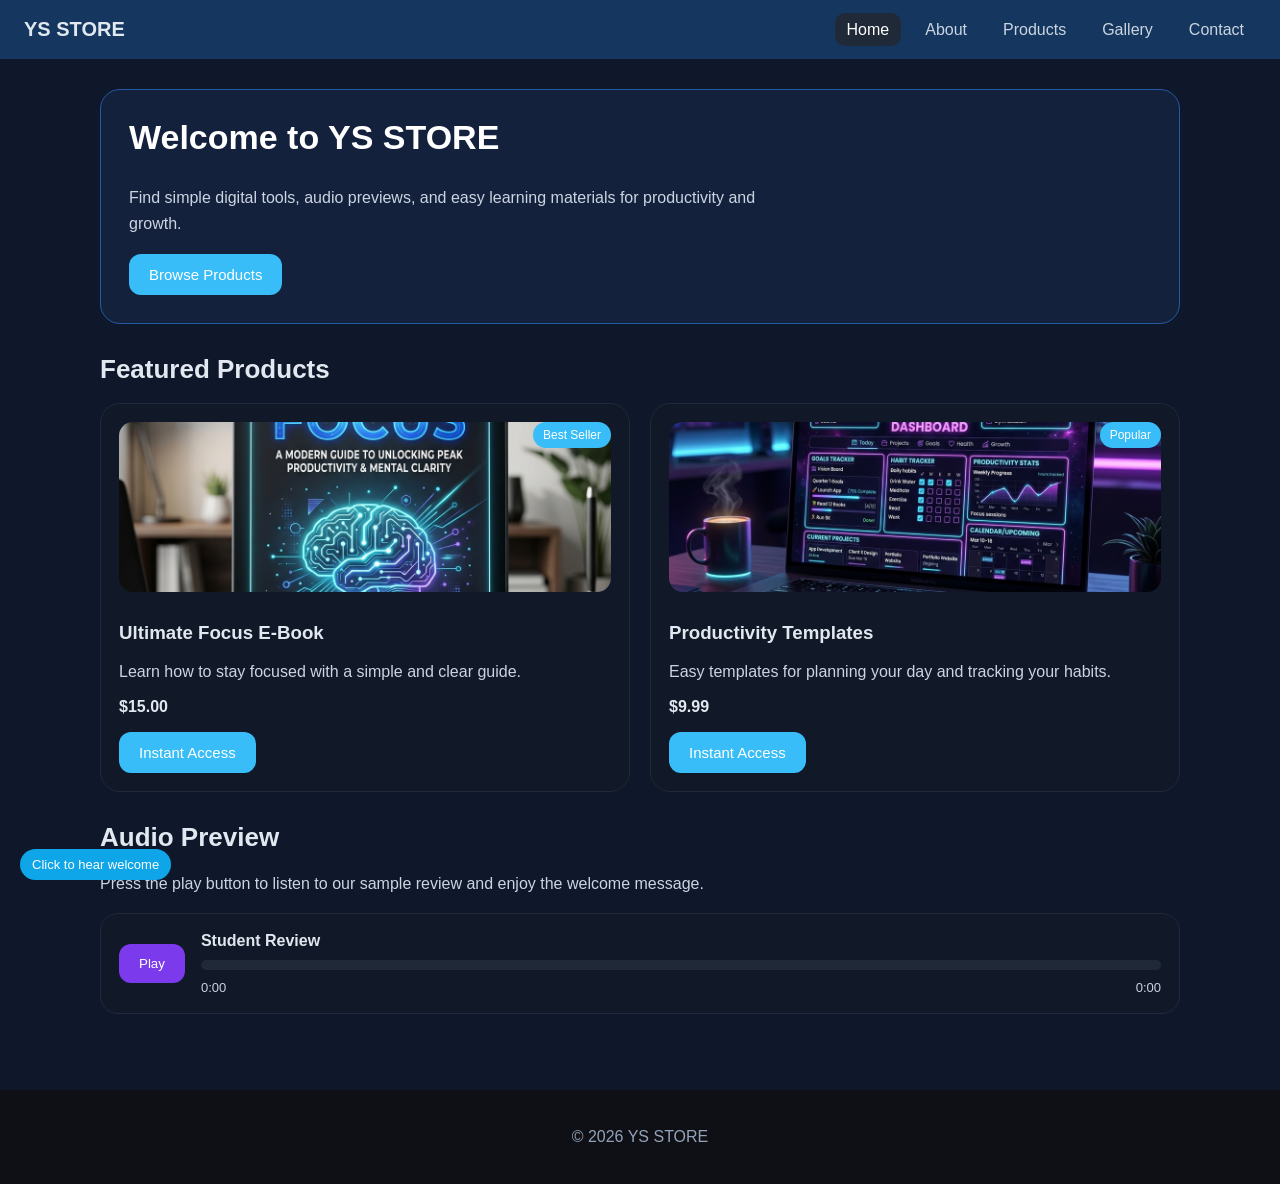
==== index.html @ 8cf1f519 "Add files via upload" ====
﻿<!DOCTYPE html>
<html lang="en">
<head>
  <meta charset="UTF-8">
  <meta name="viewport" content="width=device-width, initial-scale=1.0">
  <title>YS STORE - Simple Store</title>
  <link rel="stylesheet" href="style.css">
</head>
<body>
  <nav>
    <div class="logo">YS STORE</div>
    <ul class="nav-links">
      <li><a href="index.html" class="active">Home</a></li>
      <li><a href="html/about.html">About</a></li>
      <li><a href="html/products.html">Products</a></li>
      <li><a href="html/gallery.html">Gallery</a></li>
      <li><a href="html/contact.html">Contact</a></li>
    </ul>
  </nav>

  <div class="container">
    <section class="hero">
      <h1>Welcome to YS STORE</h1>
      <p>Find simple digital tools, audio previews, and easy learning materials for productivity and growth.</p>
      <button class="button hero-button" onclick="goToProducts()">Browse Products</button>
    </section>

    <section class="section">
      <h2 class="section-title">Featured Products</h2>
      <div class="card-grid">
        <div class="card">
          <div class="card-badge">Best Seller</div>
          <img src="images/focus_ebook.png" alt="Focus E-Book" onerror="this.src='https://images.unsplash.com/photo-1544716278-ca5e3f4abd8c?w=400'">
          <h3>Ultimate Focus E-Book</h3>
          <p>Learn how to stay focused with a simple and clear guide.</p>
          <div class="price">$15.00</div>
          <button class="button button-small" onclick="showBuyAlert('Ultimate Focus E-Book')">Instant Access</button>
        </div>
        <div class="card">
          <div class="card-badge">Popular</div>
          <img src="images/notion_template.png" alt="Templates" onerror="this.src='https://images.unsplash.com/photo-1616469829581-73993eb86b02?w=400'">
          <h3>Productivity Templates</h3>
          <p>Easy templates for planning your day and tracking your habits.</p>
          <div class="price">$9.99</div>
          <button class="button button-small" onclick="showBuyAlert('Productivity Templates')">Instant Access</button>
        </div>
      </div>
    </section>

    <section class="section">
      <h2 class="section-title">Audio Preview</h2>
      <p class="text">Press the play button to listen to our sample review and enjoy the welcome message.</p>

      <div class="audio-card">
        <audio id="successAudio" preload="metadata" ontimeupdate="updateAudioProgress()" onloadedmetadata="initAudioDuration()" onended="resetAudioPlayer()">
          <source src="audio/preview.mp3" type="audio/mpeg">
          Your browser does not support audio.
        </audio>

        <div class="audio-controls">
          <button class="audio-button" id="audioPlayBtn" onclick="togglePlayAudio()">Play</button>
          <div class="audio-details">
            <div class="audio-title">Student Review</div>
            <div class="audio-progress-bar" id="audioProgressBar" onclick="seekAudio(event)">
              <div class="audio-progress" id="audioProgress"></div>
            </div>
            <div class="audio-time">
              <span id="audioCurrentTime">0:00</span>
              <span id="audioDuration">0:00</span>
            </div>
          </div>
        </div>
      </div>
    </section>
  </div>

  <button id="welcomeSoundBtn" onclick="playWelcomeSound(); showWelcomeToast();">Click to hear welcome</button>
  <div id="welcomeToast">Welcome to YS STORE!</div>

  <footer>
    <p>&copy; 2026 YS STORE</p>
  </footer>

  <script src="js/main.js"></script>
</body>
</html>
---- style.css ----
﻿* {
  box-sizing: border-box;
}

body {
  margin: 0;
  font-family: Arial, sans-serif;
  background-color: #0f172a;
  color: #e2e8f0;
  min-height: 100vh;
  display: flex;
  flex-direction: column;
}

nav {
  background-color: #15375f;
  padding: 18px 24px;
  display: flex;
  justify-content: space-between;
  align-items: center;
  position: sticky;
  top: 0;
  z-index: 10;
}

.logo {
  font-size: 20px;
  font-weight: bold;
}

.nav-links {
  list-style: none;
  margin: 0;
  padding: 0;
  display: flex;
  gap: 12px;
}

.nav-links a {
  color: #cbd5e1;
  text-decoration: none;
  padding: 8px 12px;
  border-radius: 10px;
}

.nav-links a.active,
.nav-links a:hover {
  background-color: #1f2937;
  color: #ffffff;
}

.container {
  width: min(1080px, 95%);
  margin: 30px auto 60px;
  flex: 1;
}

.hero {
  background-color: #14213d;
  border: 1px solid #2459a4;
  border-radius: 20px;
  padding: 28px;
  margin-bottom: 30px;
}

.hero h1 {
  margin-top: 0;
  font-size: 34px;
  color: #ffffff;
}

.hero p {
  line-height: 1.6;
  max-width: 640px;
  margin-bottom: 18px;
  color: #cbd5e1;
}

.section {
  margin-top: 30px;
}

.section-title {
  font-size: 26px;
  margin-bottom: 18px;
}

.text {
  color: #cbd5e1;
  max-width: 700px;
  line-height: 1.6;
}

.card-grid {
  display: grid;
  gap: 20px;
  grid-template-columns: repeat(auto-fit, minmax(240px, 1fr));
}

.card {
  background-color: #111827;
  border: 1px solid #1f2937;
  border-radius: 20px;
  padding: 18px;
  position: relative;
  transition: transform 0.25s ease, box-shadow 0.25s ease, border-color 0.25s ease;
}

.card:hover {
  transform: translateY(-8px);
  box-shadow: 0 18px 40px rgba(15, 23, 42, 0.45);
  border-color: rgba(56, 189, 248, 0.5);
}

.card img {
  width: 100%;
  height: 170px;
  object-fit: cover;
  border-radius: 14px;
  margin-bottom: 14px;
  transition: transform 0.35s ease;
}

.card:hover img {
  transform: scale(1.04);
}

.card h3 {
  margin: 12px 0 8px;
}

.card p {
  color: #cbd5e1;
  line-height: 1.5;
  margin-bottom: 14px;
}

.price {
  font-weight: bold;
  margin-bottom: 16px;
}

.button,
.audio-button,
.tab-btn {
  border: none;
  color: #ffffff;
  border-radius: 12px;
  cursor: pointer;
}

.button {
  background-color: #38bdf8;
  padding: 12px 20px;
  font-size: 15px;
}


.audio-button {
  background-color: #7c3aed;
}

.tab-btn {
  background-color: #1f2937;
  color: #cbd5e1;
}

.button:hover {
  background-color: #0ea5e9;
}

.button-small:hover {
  background-color: #16a34a;
}

.audio-button:hover {
  background-color: #6d28d9;
}

.tab-btn:hover {
  background-color: #2563eb;
  color: #ffffff;
}

.card-badge {
  position: absolute;
  right: 18px;
  top: 18px;
  background-color: #38bdf8;
  color: white;
  padding: 6px 10px;
  border-radius: 999px;
  font-size: 12px;
}

.audio-card {
  background-color: #111827;
  border: 1px solid #1f2937;
  border-radius: 18px;
  padding: 18px;
  margin-bottom: 16px;
}

.audio-controls {
  display: flex;
  align-items: center;
  gap: 16px;
  flex-wrap: wrap;
}

.audio-button {
  padding: 12px 20px;
}

.audio-details {
  flex: 1;
  min-width: 220px;
}

.audio-title {
  margin-bottom: 10px;
  font-weight: bold;
}

.audio-progress-bar {
  background-color: #1f2937;
  border-radius: 8px;
  height: 10px;
  overflow: hidden;
  cursor: pointer;
}

.audio-progress {
  width: 0%;
  height: 100%;
  background-color: #38bdf8;
}

.audio-time {
  display: flex;
  justify-content: space-between;
  color: #cbd5e1;
  font-size: 13px;
  margin-top: 10px;
}

#welcomeSoundBtn {
  position: fixed;
  left: 20px;
  bottom: 20px;
  background-color: #0ea5e9;
  padding: 8px 12px;
  font-size: 13px;
  border-radius: 999px;
  border: none;
  color: #ffffff;
  cursor: pointer;
  z-index: 20;
}

#welcomeToast {
  position: fixed;
  left: 20px;
  bottom: 70px;
  background-color: #2563eb;
  color: #ffffff;
  padding: 10px 14px;
  border-radius: 16px;
  display: none;
}

.gallery-tabs {
  display: flex;
  justify-content: center;
  flex-wrap: wrap;
  gap: 12px;
  margin-bottom: 20px;
  padding: 10px;
  background-color: rgba(21, 30, 52, 0.9);
  border-radius: 18px;
  border: 1px solid #1f2937;
}

.tab-btn {
  padding: 12px 22px;
  min-width: 100px;
  font-size: 14px;
  background-color: #111827;
  border: 1px solid #1f2937;
  border-radius: 14px;
  transition: transform 0.25s ease, background-color 0.25s ease, border-color 0.25s ease;
}

.tab-btn:hover {
  transform: translateY(-2px);
  background-color: #1f2937;
  border-color: #2563eb;
}

.tab-btn.active {
  background-color: #2563eb;
  color: #ffffff;
  border-color: transparent;
}

.video-container {
  position: relative;
  border-radius: 16px;
  overflow: hidden;
  height: 170px;
  background-color: #000000;
  margin-bottom: 14px;
}

.video-container video {
  width: 100%;
  height: 100%;
  object-fit: cover;
}

.video-overlay {
  position: absolute;
  inset: 0;
  display: flex;
  justify-content: center;
  align-items: center;
  color: #ffffff;
  background-color: rgba(0, 0, 0, 0.35);
  font-weight: bold;
  cursor: pointer;
}

.video-overlay.playing {
  opacity: 0;
  pointer-events: none;
}

footer {
  text-align: center;
  padding: 22px 0;
  color: #94a3b8;
  background-color: #0e1015;
}

.contact-card {
  background-color: #111827;
  border: 1px solid #1f2937;
  border-radius: 20px;
  padding: 20px;
}

.contact-card label {
  display: block;
  margin-bottom: 8px;
  font-weight: bold;
}

.contact-card input,
.contact-card textarea {
  width: 100%;
  padding: 12px;
  border-radius: 12px;
  border: 1px solid #1f2937;
  background-color: #0f172a;
  color: #e2e8f0;
  margin-bottom: 18px;
}

.contact-card input::placeholder,
.contact-card textarea::placeholder {
  color: #94a3b8;
}

@media (max-width: 720px) {
  nav {
    flex-direction: column;
    align-items: flex-start;
    gap: 12px;
  }

  .hero h1 {
    font-size: 28px;
  }

  .audio-controls {
    flex-direction: column;
    align-items: stretch;
  }
}
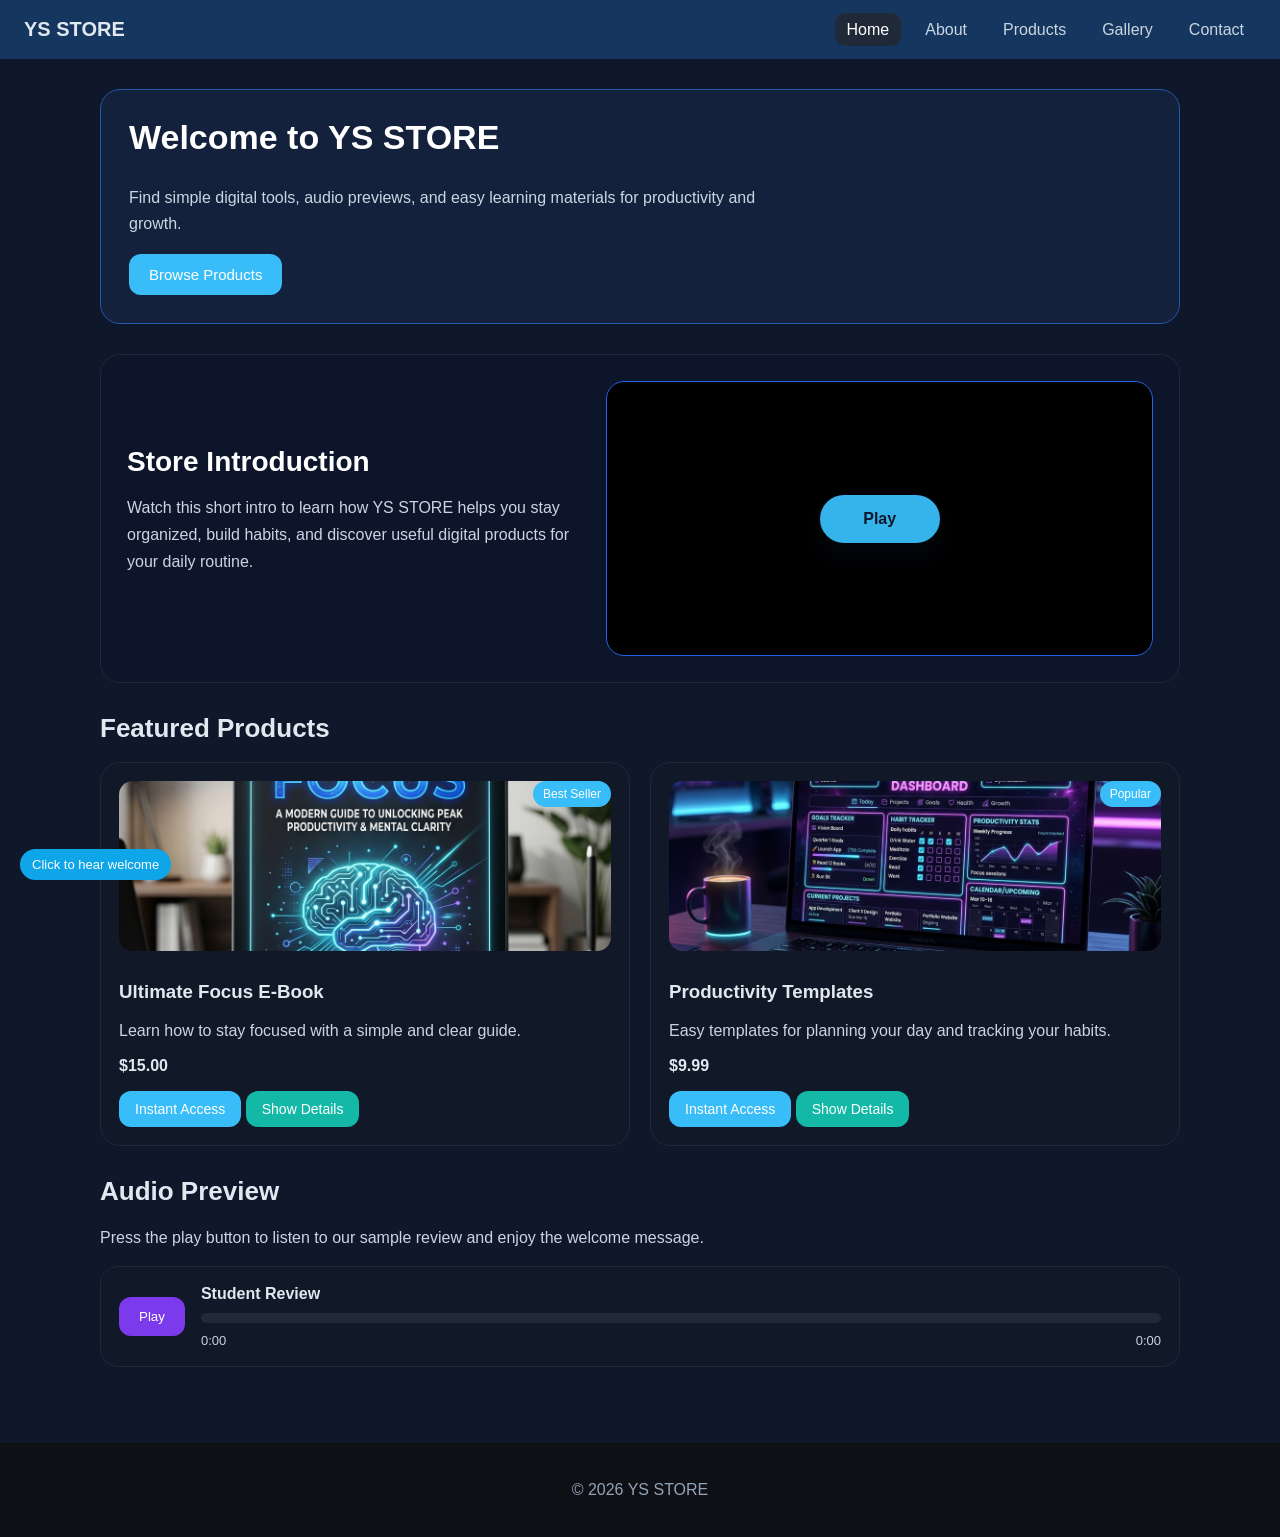
==== commit c92ae1a1: "Add files via upload" ====
--- a/index.html
+++ b/index.html
@@ -25,6 +25,20 @@
       <button class="button hero-button" onclick="goToProducts()">Browse Products</button>
     </section>
 
+    <section class="video-intro">
+      <div class="video-text">
+        <h2>Store Introduction</h2>
+        <p>Watch this short intro to learn how YS STORE helps you stay organized, build habits, and discover useful digital products for your daily routine.</p>
+      </div>
+      <div class="video-frame">
+        <video id="introVideo" muted playsinline>
+          <source src="videos/hero_video.mp4" type="video/mp4">
+          Your browser does not support the video tag.
+        </video>
+        <button class="video-play-button" onclick="toggleIntroVideo()">Play</button>
+      </div>
+    </section>
+
     <section class="section">
       <h2 class="section-title">Featured Products</h2>
       <div class="card-grid">
@@ -35,6 +49,7 @@
           <p>Learn how to stay focused with a simple and clear guide.</p>
           <div class="price">$15.00</div>
           <button class="button button-small" onclick="showBuyAlert('Ultimate Focus E-Book')">Instant Access</button>
+          <button class="button button-detail button-small" onclick="showProductDetails('Ultimate Focus E-Book','images/focus_ebook.png','Full focus book with step-by-step methods to eliminate distractions and improve daily productivity. Includes quick exercises and planning templates.','$15.00')">Show Details</button>
         </div>
         <div class="card">
           <div class="card-badge">Popular</div>
@@ -43,6 +58,7 @@
           <p>Easy templates for planning your day and tracking your habits.</p>
           <div class="price">$9.99</div>
           <button class="button button-small" onclick="showBuyAlert('Productivity Templates')">Instant Access</button>
+          <button class="button button-detail button-small" onclick="showProductDetails('Productivity Templates','images/notion_template.png','A set of ready-to-use productivity templates for daily planning, habit tracking, and goal setting. Perfect for busy learners.','$9.99')">Show Details</button>
         </div>
       </div>
     </section>
@@ -77,6 +93,16 @@
   <button id="welcomeSoundBtn" onclick="playWelcomeSound(); showWelcomeToast();">Click to hear welcome</button>
   <div id="welcomeToast">Welcome to YS STORE!</div>
 
+  <div id="productDetailModal" class="modal" onclick="closeProductDetails()">
+    <div class="modal-content" onclick="event.stopPropagation()">
+      <button class="modal-close" onclick="closeProductDetails()">×</button>
+      <img id="detailImage" class="product-detail-image" src="" alt="Product detail image">
+      <h2 id="detailTitle" class="product-detail-title"></h2>
+      <p id="detailDescription" class="product-detail-text"></p>
+      <div class="product-detail-price" id="detailPrice"></div>
+    </div>
+  </div>
+
   <footer>
     <p>&copy; 2026 YS STORE</p>
   </footer>
--- a/style.css
+++ b/style.css
@@ -74,6 +74,78 @@
   max-width: 640px;
   margin-bottom: 18px;
   color: #cbd5e1;
+}
+
+.video-intro {
+  display: grid;
+  grid-template-columns: 1fr 1.2fr;
+  gap: 24px;
+  align-items: center;
+  background-color: #0d152b;
+  border: 1px solid #1f2937;
+  border-radius: 20px;
+  padding: 26px;
+  margin-bottom: 30px;
+}
+
+.video-intro h2 {
+  margin: 0 0 14px;
+  font-size: 28px;
+  color: #ffffff;
+}
+
+.video-intro p {
+  color: #cbd5e1;
+  line-height: 1.7;
+}
+
+.video-frame {
+  position: relative;
+  border-radius: 18px;
+  overflow: hidden;
+  border: 1px solid #2563eb;
+  background-color: #000000;
+}
+
+.video-frame video {
+  width: 100%;
+  height: auto;
+  display: block;
+}
+
+.video-play-button {
+  position: absolute;
+  inset: 0;
+  margin: auto;
+  width: 120px;
+  height: 48px;
+  background-color: rgba(56, 189, 248, 0.95);
+  border: none;
+  color: #0f172a;
+  font-size: 16px;
+  font-weight: 700;
+  border-radius: 999px;
+  cursor: pointer;
+  display: flex;
+  justify-content: center;
+  align-items: center;
+  box-shadow: 0 12px 28px rgba(15, 23, 42, 0.35);
+  transition: transform 0.2s ease, background-color 0.2s ease;
+}
+
+.video-play-button:hover {
+  transform: translateY(-2px);
+  background-color: #22d3ee;
+}
+
+.video-play-button.hidden {
+  display: none;
+}
+
+@media (max-width: 860px) {
+  .video-intro {
+    grid-template-columns: 1fr;
+  }
 }
 
 .section {
@@ -153,6 +225,19 @@
   background-color: #38bdf8;
   padding: 12px 20px;
   font-size: 15px;
+}
+
+.button-detail {
+  background-color: #14b8a6;
+}
+
+.button-detail:hover {
+  background-color: #0f766e;
+}
+
+.button-small {
+  padding: 10px 16px;
+  font-size: 14px;
 }
 
 
@@ -193,6 +278,72 @@
   font-size: 12px;
 }
 
+.modal {
+  display: none;
+  position: fixed;
+  inset: 0;
+  background-color: rgba(12, 18, 36, 0.88);
+  justify-content: center;
+  align-items: center;
+  padding: 20px;
+  z-index: 200;
+}
+
+.modal.visible {
+  display: flex;
+}
+
+.modal-content {
+  background-color: #111827;
+  border-radius: 22px;
+  width: min(520px, 100%);
+  padding: 24px;
+  border: 1px solid #2563eb;
+  box-shadow: 0 30px 70px rgba(0, 0, 0, 0.45);
+  position: relative;
+}
+
+.modal-close {
+  position: absolute;
+  top: 16px;
+  right: 16px;
+  width: 40px;
+  height: 40px;
+  border: none;
+  border-radius: 999px;
+  background-color: #1f2937;
+  color: #ffffff;
+  font-size: 20px;
+  cursor: pointer;
+}
+
+.product-detail-image {
+  width: 100%;
+  height: auto;
+  max-height: 400px;
+  object-fit: contain;
+  border-radius: 16px;
+  margin-bottom: 18px;
+}
+
+.product-detail-title {
+  margin: 0 0 12px;
+  font-size: 24px;
+  color: #ffffff;
+}
+
+.product-detail-text {
+  color: #cbd5e1;
+  line-height: 1.7;
+  margin-bottom: 18px;
+}
+
+.product-detail-price {
+  font-size: 20px;
+  font-weight: bold;
+  color: #38bdf8;
+}
+
 .audio-card {
   background-color: #111827;
   border: 1px solid #1f2937;
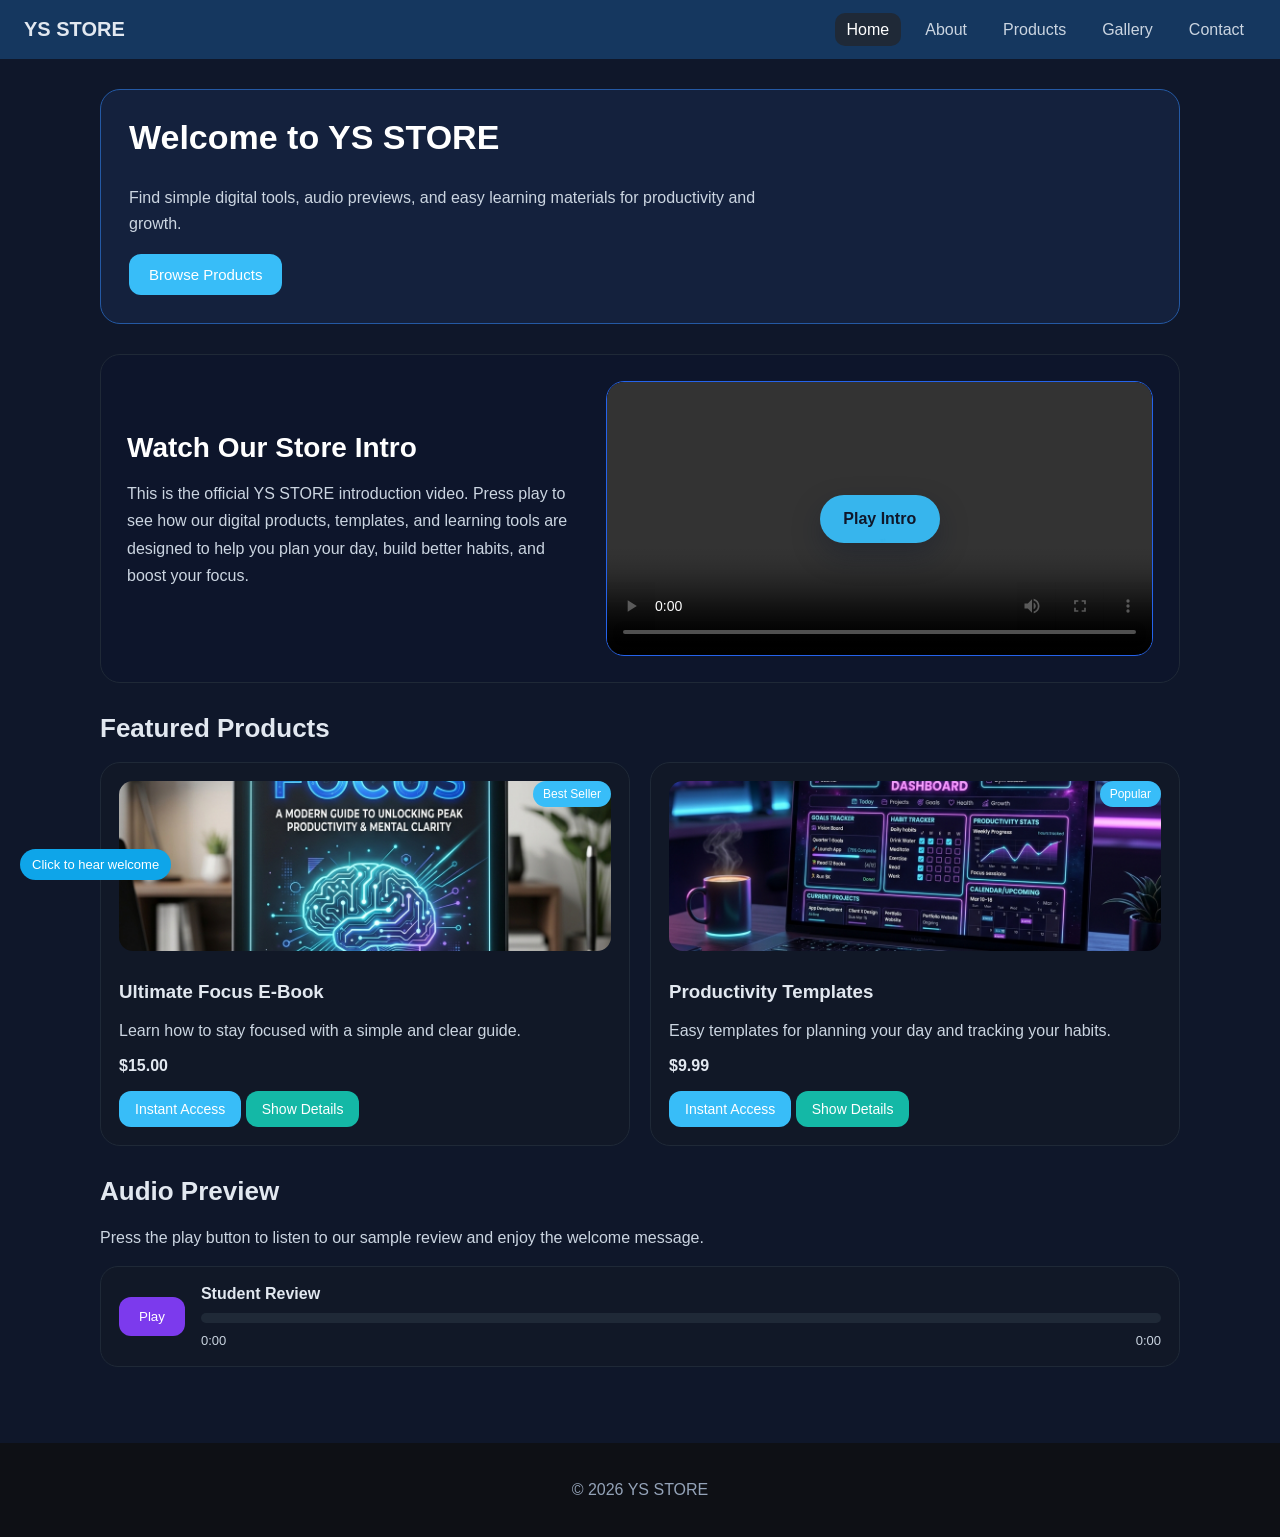
==== commit 83ff2e64: "Add files via upload" ====
--- a/index.html
+++ b/index.html
@@ -27,15 +27,15 @@
 
     <section class="video-intro">
       <div class="video-text">
-        <h2>Store Introduction</h2>
-        <p>Watch this short intro to learn how YS STORE helps you stay organized, build habits, and discover useful digital products for your daily routine.</p>
+        <h2>Watch Our Store Intro</h2>
+        <p>This is the official YS STORE introduction video. Press play to see how our digital products, templates, and learning tools are designed to help you plan your day, build better habits, and boost your focus.</p>
       </div>
       <div class="video-frame">
-        <video id="introVideo" muted playsinline>
-          <source src="videos/hero_video.mp4" type="video/mp4">
+        <video id="introVideo" controls playsinline>
+          <source src="videos/hero-video.mp4" type="video/mp4">
           Your browser does not support the video tag.
         </video>
-        <button class="video-play-button" onclick="toggleIntroVideo()">Play</button>
+        <button class="video-play-button" onclick="toggleIntroVideo()">Play Intro</button>
       </div>
     </section>
 
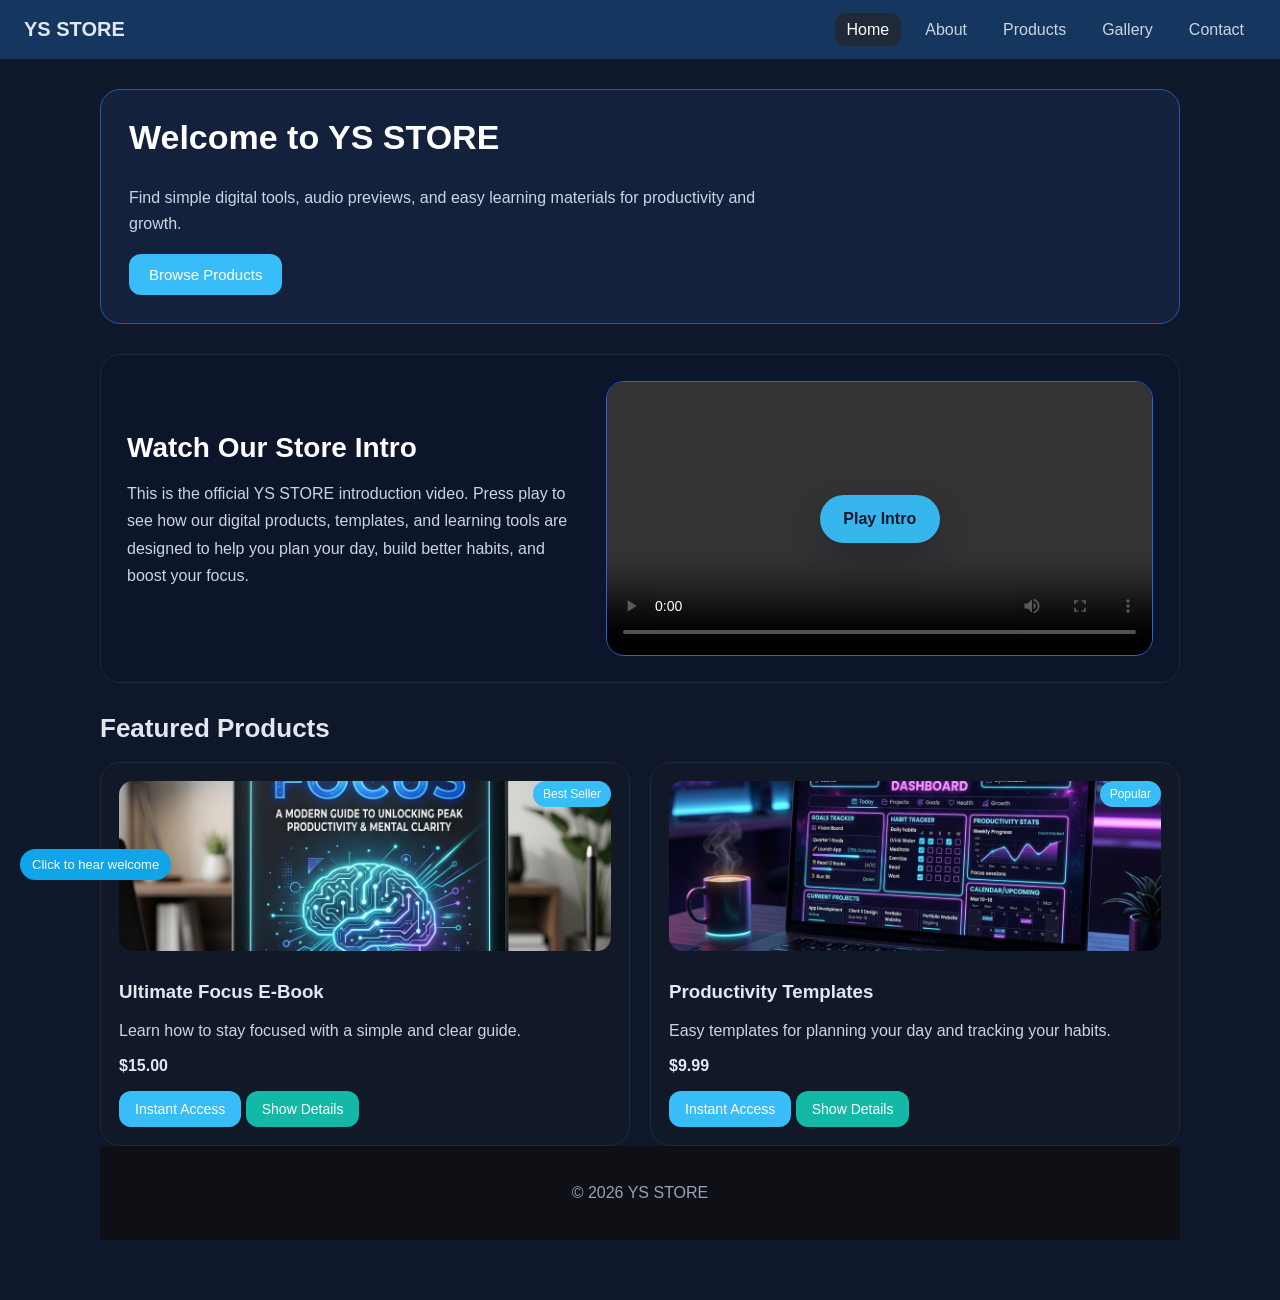
==== commit c049e61a: "Add files via upload" ====
--- a/index.html
+++ b/index.html
@@ -62,34 +62,6 @@
         </div>
       </div>
     </section>
-
-    <section class="section">
-      <h2 class="section-title">Audio Preview</h2>
-      <p class="text">Press the play button to listen to our sample review and enjoy the welcome message.</p>
-
-      <div class="audio-card">
-        <audio id="successAudio" preload="metadata" ontimeupdate="updateAudioProgress()" onloadedmetadata="initAudioDuration()" onended="resetAudioPlayer()">
-          <source src="audio/preview.mp3" type="audio/mpeg">
-          Your browser does not support audio.
-        </audio>
-
-        <div class="audio-controls">
-          <button class="audio-button" id="audioPlayBtn" onclick="togglePlayAudio()">Play</button>
-          <div class="audio-details">
-            <div class="audio-title">Student Review</div>
-            <div class="audio-progress-bar" id="audioProgressBar" onclick="seekAudio(event)">
-              <div class="audio-progress" id="audioProgress"></div>
-            </div>
-            <div class="audio-time">
-              <span id="audioCurrentTime">0:00</span>
-              <span id="audioDuration">0:00</span>
-            </div>
-          </div>
-        </div>
-      </div>
-    </section>
-  </div>
-
   <button id="welcomeSoundBtn" onclick="playWelcomeSound(); showWelcomeToast();">Click to hear welcome</button>
   <div id="welcomeToast">Welcome to YS STORE!</div>
 
--- a/style.css
+++ b/style.css
@@ -2,12 +2,17 @@
   box-sizing: border-box;
 }
 
+html,
 body {
   margin: 0;
+  padding: 0;
+  min-height: 100vh;
+}
+
+body {
   font-family: Arial, sans-serif;
   background-color: #0f172a;
   color: #e2e8f0;
-  min-height: 100vh;
   display: flex;
   flex-direction: column;
 }
@@ -458,7 +463,9 @@
   position: relative;
   border-radius: 16px;
   overflow: hidden;
-  height: 170px;
+  aspect-ratio: 16 / 9;
+  min-height: 180px;
+  max-height: 320px;
   background-color: #000000;
   margin-bottom: 14px;
 }
@@ -466,7 +473,8 @@
 .video-container video {
   width: 100%;
   height: 100%;
-  object-fit: cover;
+  object-fit: contain;
+  background-color: #000000;
 }
 
 .video-overlay {
@@ -487,6 +495,7 @@
 }
 
 footer {
+  margin-top: auto;
   text-align: center;
   padding: 22px 0;
   color: #94a3b8;
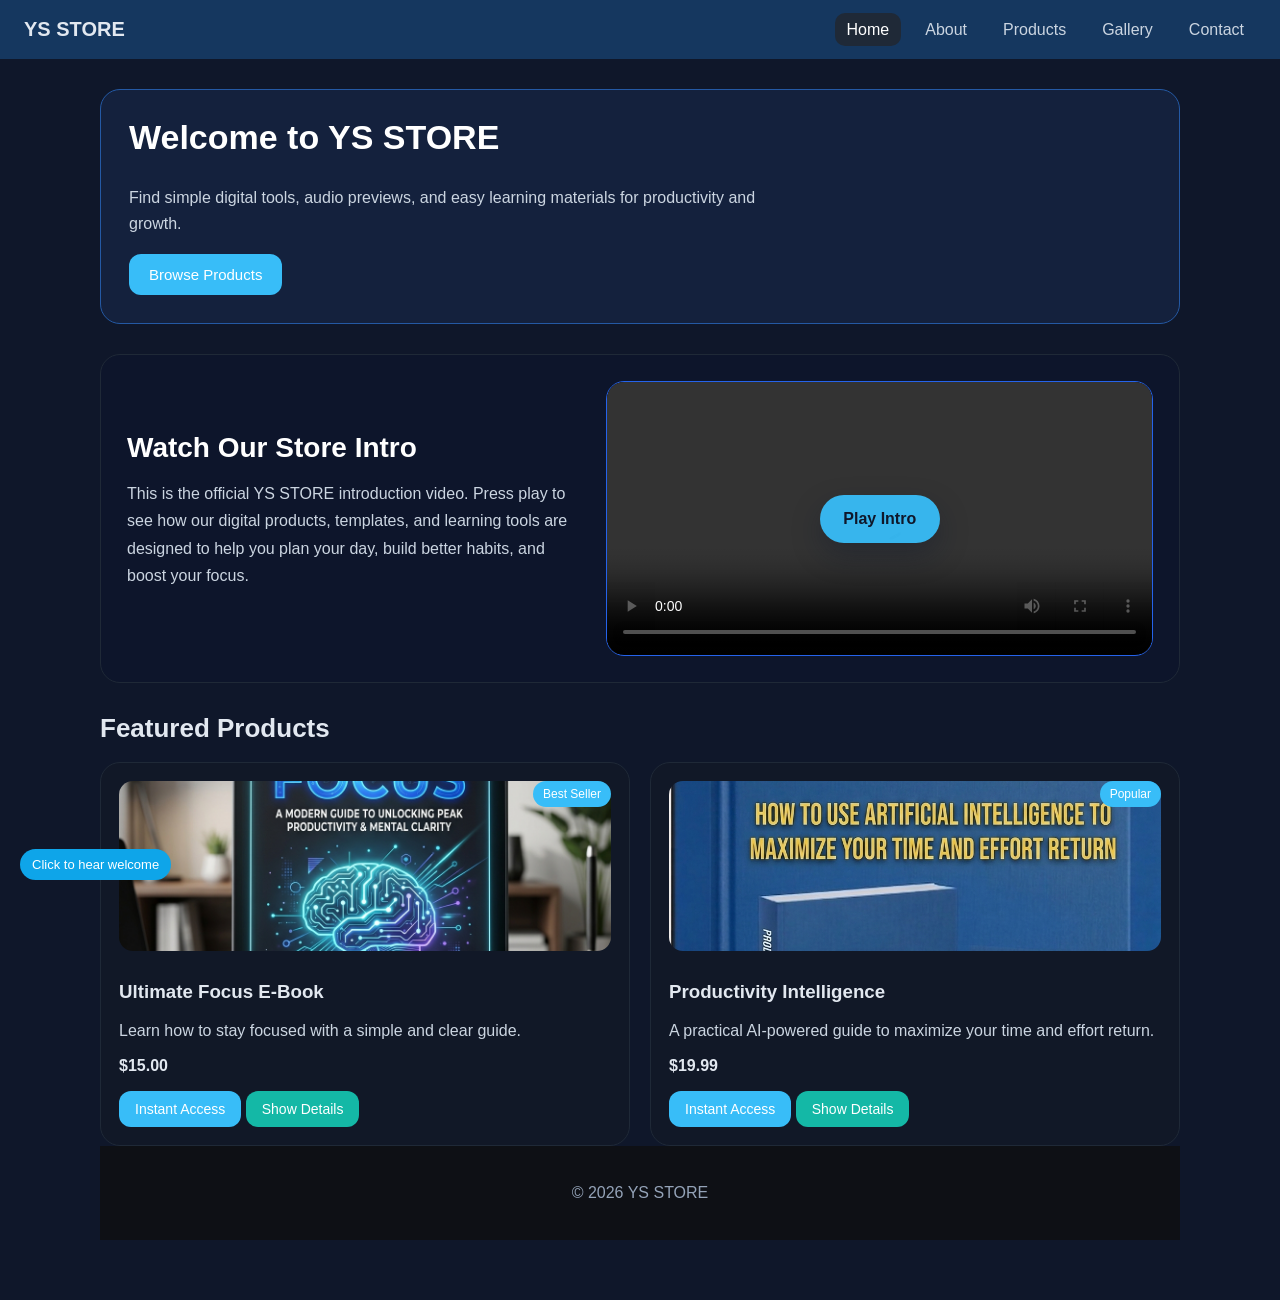
==== commit 724d19d1: "Add files via upload" ====
--- a/index.html
+++ b/index.html
@@ -4,7 +4,7 @@
   <meta charset="UTF-8">
   <meta name="viewport" content="width=device-width, initial-scale=1.0">
   <title>YS STORE - Simple Store</title>
-  <link rel="stylesheet" href="style.css">
+  <link rel="stylesheet" href="/css/style.css">
 </head>
 <body>
   <nav>
@@ -53,12 +53,12 @@
         </div>
         <div class="card">
           <div class="card-badge">Popular</div>
-          <img src="images/notion_template.png" alt="Templates" onerror="this.src='https://images.unsplash.com/photo-1616469829581-73993eb86b02?w=400'">
-          <h3>Productivity Templates</h3>
-          <p>Easy templates for planning your day and tracking your habits.</p>
-          <div class="price">$9.99</div>
-          <button class="button button-small" onclick="showBuyAlert('Productivity Templates')">Instant Access</button>
-          <button class="button button-detail button-small" onclick="showProductDetails('Productivity Templates','images/notion_template.png','A set of ready-to-use productivity templates for daily planning, habit tracking, and goal setting. Perfect for busy learners.','$9.99')">Show Details</button>
+          <img src="images/image1.png" alt="Productivity Intelligence Book" onerror="this.src='https://images.unsplash.com/photo-1544716278-ca5e3f4abd8c?w=400'">
+          <h3>Productivity Intelligence</h3>
+          <p>A practical AI-powered guide to maximize your time and effort return.</p>
+          <div class="price">$19.99</div>
+          <button class="button button-small" onclick="showBuyAlert('Productivity Intelligence')">Instant Access</button>
+          <button class="button button-detail button-small" onclick="showProductDetails('Productivity Intelligence','images/image1.png','A practical growth guide on using artificial intelligence to boost productivity, plan smarter, and increase income. Includes strategy frameworks, planning tips, and AI-powered productivity techniques.','$19.99')">Show Details</button>
         </div>
       </div>
     </section>
--- a/css/style.css
+++ b/css/style.css
@@ -0,0 +1,549 @@
+﻿* {
+  box-sizing: border-box;
+}
+
+html,
+body {
+  margin: 0;
+  padding: 0;
+  min-height: 100vh;
+}
+
+body {
+  font-family: Arial, sans-serif;
+  background-color: #0f172a;
+  color: #e2e8f0;
+  display: flex;
+  flex-direction: column;
+}
+
+nav {
+  background-color: #15375f;
+  padding: 18px 24px;
+  display: flex;
+  justify-content: space-between;
+  align-items: center;
+  position: sticky;
+  top: 0;
+  z-index: 10;
+}
+
+.logo {
+  font-size: 20px;
+  font-weight: bold;
+}
+
+.nav-links {
+  list-style: none;
+  margin: 0;
+  padding: 0;
+  display: flex;
+  gap: 12px;
+}
+
+.nav-links a {
+  color: #cbd5e1;
+  text-decoration: none;
+  padding: 8px 12px;
+  border-radius: 10px;
+}
+
+.nav-links a.active,
+.nav-links a:hover {
+  background-color: #1f2937;
+  color: #ffffff;
+}
+
+.container {
+  width: min(1080px, 95%);
+  margin: 30px auto 60px;
+  flex: 1;
+}
+
+.hero {
+  background-color: #14213d;
+  border: 1px solid #2459a4;
+  border-radius: 20px;
+  padding: 28px;
+  margin-bottom: 30px;
+}
+
+.hero h1 {
+  margin-top: 0;
+  font-size: 34px;
+  color: #ffffff;
+}
+
+.hero p {
+  line-height: 1.6;
+  max-width: 640px;
+  margin-bottom: 18px;
+  color: #cbd5e1;
+}
+
+.video-intro {
+  display: grid;
+  grid-template-columns: 1fr 1.2fr;
+  gap: 24px;
+  align-items: center;
+  background-color: #0d152b;
+  border: 1px solid #1f2937;
+  border-radius: 20px;
+  padding: 26px;
+  margin-bottom: 30px;
+}
+
+.video-intro h2 {
+  margin: 0 0 14px;
+  font-size: 28px;
+  color: #ffffff;
+}
+
+.video-intro p {
+  color: #cbd5e1;
+  line-height: 1.7;
+}
+
+.video-frame {
+  position: relative;
+  border-radius: 18px;
+  overflow: hidden;
+  border: 1px solid #2563eb;
+  background-color: #000000;
+}
+
+.video-frame video {
+  width: 100%;
+  height: auto;
+  display: block;
+}
+
+.video-play-button {
+  position: absolute;
+  inset: 0;
+  margin: auto;
+  width: 120px;
+  height: 48px;
+  background-color: rgba(56, 189, 248, 0.95);
+  border: none;
+  color: #0f172a;
+  font-size: 16px;
+  font-weight: 700;
+  border-radius: 999px;
+  cursor: pointer;
+  display: flex;
+  justify-content: center;
+  align-items: center;
+  box-shadow: 0 12px 28px rgba(15, 23, 42, 0.35);
+  transition: transform 0.2s ease, background-color 0.2s ease;
+}
+
+.video-play-button:hover {
+  transform: translateY(-2px);
+  background-color: #22d3ee;
+}
+
+.video-play-button.hidden {
+  display: none;
+}
+
+@media (max-width: 860px) {
+  .video-intro {
+    grid-template-columns: 1fr;
+  }
+}
+
+.section {
+  margin-top: 30px;
+}
+
+.section-title {
+  font-size: 26px;
+  margin-bottom: 18px;
+}
+
+.text {
+  color: #cbd5e1;
+  max-width: 700px;
+  line-height: 1.6;
+}
+
+.card-grid {
+  display: grid;
+  gap: 20px;
+  grid-template-columns: repeat(auto-fit, minmax(240px, 1fr));
+}
+
+.card {
+  background-color: #111827;
+  border: 1px solid #1f2937;
+  border-radius: 20px;
+  padding: 18px;
+  position: relative;
+  transition: transform 0.25s ease, box-shadow 0.25s ease, border-color 0.25s ease;
+}
+
+.card:hover {
+  transform: translateY(-8px);
+  box-shadow: 0 18px 40px rgba(15, 23, 42, 0.45);
+  border-color: rgba(56, 189, 248, 0.5);
+}
+
+.card img {
+  width: 100%;
+  height: 170px;
+  object-fit: cover;
+  border-radius: 14px;
+  margin-bottom: 14px;
+  transition: transform 0.35s ease;
+}
+
+.card:hover img {
+  transform: scale(1.04);
+}
+
+.card h3 {
+  margin: 12px 0 8px;
+}
+
+.card p {
+  color: #cbd5e1;
+  line-height: 1.5;
+  margin-bottom: 14px;
+}
+
+.price {
+  font-weight: bold;
+  margin-bottom: 16px;
+}
+
+.button,
+.audio-button,
+.tab-btn {
+  border: none;
+  color: #ffffff;
+  border-radius: 12px;
+  cursor: pointer;
+}
+
+.button {
+  background-color: #38bdf8;
+  padding: 12px 20px;
+  font-size: 15px;
+}
+
+.button-detail {
+  background-color: #14b8a6;
+}
+
+.button-detail:hover {
+  background-color: #0f766e;
+}
+
+.button-small {
+  padding: 10px 16px;
+  font-size: 14px;
+}
+
+
+.audio-button {
+  background-color: #7c3aed;
+}
+
+.tab-btn {
+  background-color: #1f2937;
+  color: #cbd5e1;
+}
+
+.button:hover {
+  background-color: #0ea5e9;
+}
+
+.button-small:hover {
+  background-color: #16a34a;
+}
+
+.audio-button:hover {
+  background-color: #6d28d9;
+}
+
+.tab-btn:hover {
+  background-color: #2563eb;
+  color: #ffffff;
+}
+
+.card-badge {
+  position: absolute;
+  right: 18px;
+  top: 18px;
+  background-color: #38bdf8;
+  color: white;
+  padding: 6px 10px;
+  border-radius: 999px;
+  font-size: 12px;
+}
+
+.modal {
+  display: none;
+  position: fixed;
+  inset: 0;
+  background-color: rgba(12, 18, 36, 0.88);
+  justify-content: center;
+  align-items: center;
+  padding: 20px;
+  z-index: 200;
+}
+
+.modal.visible {
+  display: flex;
+}
+
+.modal-content {
+  background-color: #111827;
+  border-radius: 22px;
+  width: min(520px, 100%);
+  padding: 24px;
+  border: 1px solid #2563eb;
+  box-shadow: 0 30px 70px rgba(0, 0, 0, 0.45);
+  position: relative;
+}
+
+.modal-close {
+  position: absolute;
+  top: 16px;
+  right: 16px;
+  width: 40px;
+  height: 40px;
+  border: none;
+  border-radius: 999px;
+  background-color: #1f2937;
+  color: #ffffff;
+  font-size: 20px;
+  cursor: pointer;
+}
+
+.product-detail-image {
+  width: 100%;
+  height: auto;
+  max-height: 400px;
+  object-fit: contain;
+  border-radius: 16px;
+  margin-bottom: 18px;
+}
+
+.product-detail-title {
+  margin: 0 0 12px;
+  font-size: 24px;
+  color: #ffffff;
+}
+
+.product-detail-text {
+  color: #cbd5e1;
+  line-height: 1.7;
+  margin-bottom: 18px;
+}
+
+.product-detail-price {
+  font-size: 20px;
+  font-weight: bold;
+  color: #38bdf8;
+}
+
+.audio-card {
+  background-color: #111827;
+  border: 1px solid #1f2937;
+  border-radius: 18px;
+  padding: 18px;
+  margin-bottom: 16px;
+}
+
+.audio-controls {
+  display: flex;
+  align-items: center;
+  gap: 16px;
+  flex-wrap: wrap;
+}
+
+.audio-button {
+  padding: 12px 20px;
+}
+
+.audio-details {
+  flex: 1;
+  min-width: 220px;
+}
+
+.audio-title {
+  margin-bottom: 10px;
+  font-weight: bold;
+}
+
+.audio-progress-bar {
+  background-color: #1f2937;
+  border-radius: 8px;
+  height: 10px;
+  overflow: hidden;
+  cursor: pointer;
+}
+
+.audio-progress {
+  width: 0%;
+  height: 100%;
+  background-color: #38bdf8;
+}
+
+.audio-time {
+  display: flex;
+  justify-content: space-between;
+  color: #cbd5e1;
+  font-size: 13px;
+  margin-top: 10px;
+}
+
+#welcomeSoundBtn {
+  position: fixed;
+  left: 20px;
+  bottom: 20px;
+  background-color: #0ea5e9;
+  padding: 8px 12px;
+  font-size: 13px;
+  border-radius: 999px;
+  border: none;
+  color: #ffffff;
+  cursor: pointer;
+  z-index: 20;
+}
+
+#welcomeToast {
+  position: fixed;
+  left: 20px;
+  bottom: 70px;
+  background-color: #2563eb;
+  color: #ffffff;
+  padding: 10px 14px;
+  border-radius: 16px;
+  display: none;
+}
+
+.gallery-tabs {
+  display: flex;
+  justify-content: center;
+  flex-wrap: wrap;
+  gap: 12px;
+  margin-bottom: 20px;
+  padding: 10px;
+  background-color: rgba(21, 30, 52, 0.9);
+  border-radius: 18px;
+  border: 1px solid #1f2937;
+}
+
+.tab-btn {
+  padding: 12px 22px;
+  min-width: 100px;
+  font-size: 14px;
+  background-color: #111827;
+  border: 1px solid #1f2937;
+  border-radius: 14px;
+  transition: transform 0.25s ease, background-color 0.25s ease, border-color 0.25s ease;
+}
+
+.tab-btn:hover {
+  transform: translateY(-2px);
+  background-color: #1f2937;
+  border-color: #2563eb;
+}
+
+.tab-btn.active {
+  background-color: #2563eb;
+  color: #ffffff;
+  border-color: transparent;
+}
+
+.video-container {
+  position: relative;
+  border-radius: 16px;
+  overflow: hidden;
+  aspect-ratio: 16 / 9;
+  min-height: 180px;
+  max-height: 320px;
+  background-color: #000000;
+  margin-bottom: 14px;
+}
+
+.video-container video {
+  width: 100%;
+  height: 100%;
+  object-fit: contain;
+  background-color: #000000;
+}
+
+.video-overlay {
+  position: absolute;
+  inset: 0;
+  display: flex;
+  justify-content: center;
+  align-items: center;
+  color: #ffffff;
+  background-color: rgba(0, 0, 0, 0.35);
+  font-weight: bold;
+  cursor: pointer;
+}
+
+.video-overlay.playing {
+  opacity: 0;
+  pointer-events: none;
+}
+
+footer {
+  margin-top: auto;
+  text-align: center;
+  padding: 22px 0;
+  color: #94a3b8;
+  background-color: #0e1015;
+}
+
+.contact-card {
+  background-color: #111827;
+  border: 1px solid #1f2937;
+  border-radius: 20px;
+  padding: 20px;
+}
+
+.contact-card label {
+  display: block;
+  margin-bottom: 8px;
+  font-weight: bold;
+}
+
+.contact-card input,
+.contact-card textarea {
+  width: 100%;
+  padding: 12px;
+  border-radius: 12px;
+  border: 1px solid #1f2937;
+  background-color: #0f172a;
+  color: #e2e8f0;
+  margin-bottom: 18px;
+}
+
+.contact-card input::placeholder,
+.contact-card textarea::placeholder {
+  color: #94a3b8;
+}
+
+@media (max-width: 720px) {
+  nav {
+    flex-direction: column;
+    align-items: flex-start;
+    gap: 12px;
+  }
+
+  .hero h1 {
+    font-size: 28px;
+  }
+
+  .audio-controls {
+    flex-direction: column;
+    align-items: stretch;
+  }
+}
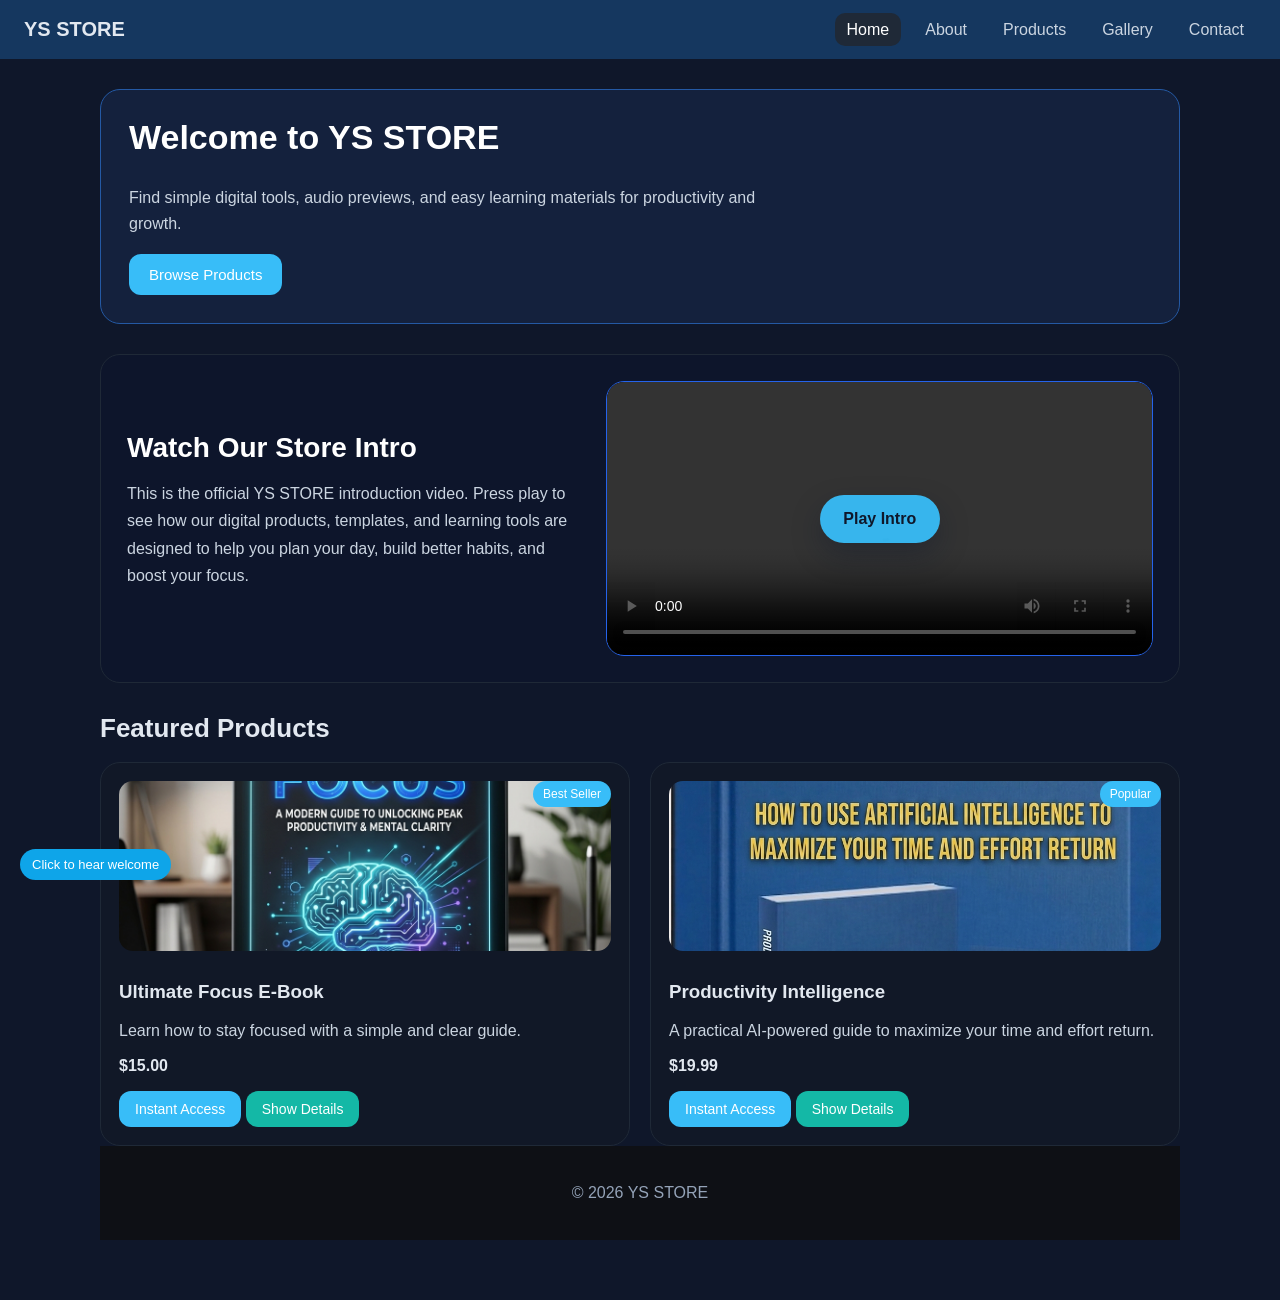
==== commit 0bd54d5a: "Add files via upload" ====
--- a/index.html
+++ b/index.html
@@ -4,7 +4,7 @@
   <meta charset="UTF-8">
   <meta name="viewport" content="width=device-width, initial-scale=1.0">
   <title>YS STORE - Simple Store</title>
-  <link rel="stylesheet" href="/css/style.css">
+  <link rel="stylesheet" href="css/style.css">
 </head>
 <body>
   <nav>
